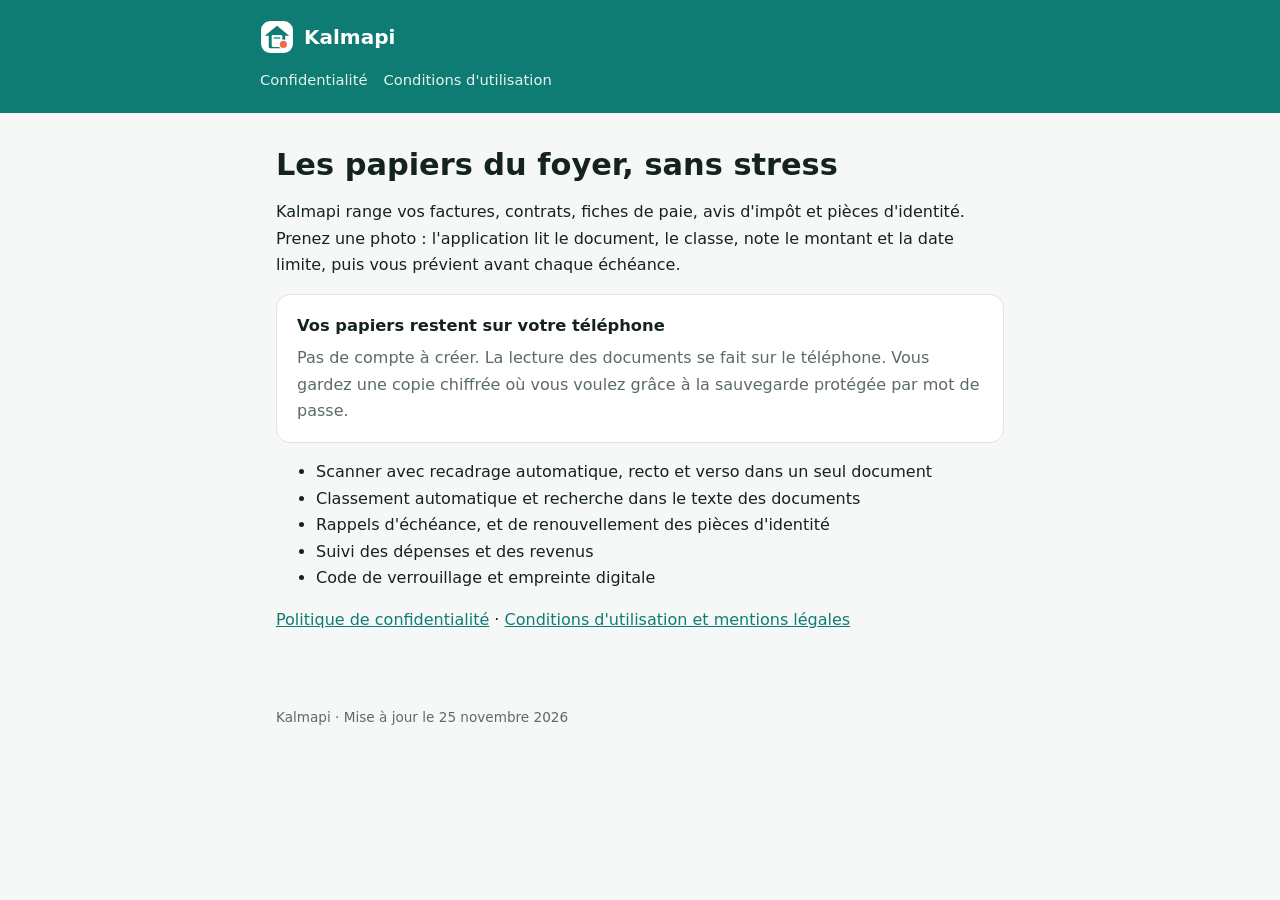
==== index.html @ f2e9c239 "Site Kalmapi : accueil, confidentialité, conditions d'utilisation" ====
<!doctype html><html lang="fr"><head><meta charset="utf-8"><meta name="viewport" content="width=device-width,initial-scale=1,viewport-fit=cover"><title>Kalmapi</title><meta name="description" content="Kalmapi range les papiers de votre foyer : factures, contrats, pièces d'identité, échéances et budget."><link rel="stylesheet" href="style.css"><link rel="icon" href="data:image/svg+xml,%3Csvg xmlns='http://www.w3.org/2000/svg' viewBox='0 0 64 64'%3E%3Crect width='64' height='64' rx='17' fill='%230F7C74'/%3E%3C/svg%3E"></head><body>
<header><div class="in"><a href="index.html"><svg width="34" height="34" viewBox="0 0 64 64" aria-hidden="true"><rect x="2" y="2" width="60" height="60" rx="17" fill="#fff"/><path d="M32 11 9 29.5h7.5V51a2 2 0 0 0 2 2h27a2 2 0 0 0 2-2V29.5H55Z" fill="#0F7C74"/><rect x="22" y="28" width="20" height="23" rx="2.5" fill="#fff"/><rect x="25.5" y="32.5" width="13" height="2.6" rx="1.3" fill="#1AA388"/><circle cx="44" cy="46" r="8" fill="#F06A4C" stroke="#fff" stroke-width="2.5"/></svg> Kalmapi</a><nav><a href="confidentialite.html">Confidentialité</a><a href="conditions.html">Conditions d'utilisation</a></nav></div></header><main>
<h1>Les papiers du foyer, sans stress</h1>
<p>Kalmapi range vos factures, contrats, fiches de paie, avis d'impôt et pièces d'identité. Prenez une photo : l'application lit le document, le classe, note le montant et la date limite, puis vous prévient avant chaque échéance.</p>
<div class="card"><h3 style="margin-top:0">Vos papiers restent sur votre téléphone</h3><p class="m" style="margin:0">Pas de compte à créer. La lecture des documents se fait sur le téléphone. Vous gardez une copie chiffrée où vous voulez grâce à la sauvegarde protégée par mot de passe.</p></div>
<ul><li>Scanner avec recadrage automatique, recto et verso dans un seul document</li><li>Classement automatique et recherche dans le texte des documents</li><li>Rappels d'échéance, et de renouvellement des pièces d'identité</li><li>Suivi des dépenses et des revenus</li><li>Code de verrouillage et empreinte digitale</li></ul>
<p><a href="confidentialite.html">Politique de confidentialité</a> · <a href="conditions.html">Conditions d'utilisation et mentions légales</a></p>
</main><footer>Kalmapi · Mise à jour le 25 novembre 2026</footer></body></html>
---- style.css ----
:root{--bg:#F6F8F7;--card:#fff;--fg:#14231F;--muted:#5B6B66;--accent:#0F7C74;--line:#DDE6E3}
@media (prefers-color-scheme:dark){:root{--bg:#0F1715;--card:#16211E;--fg:#E7EFEC;--muted:#9AAAA5;--accent:#3FBFAE;--line:#25332F}}
*{box-sizing:border-box}
body{margin:0;background:var(--bg);color:var(--fg);font:16px/1.65 Inter,system-ui,-apple-system,"Segoe UI",Roboto,sans-serif}
header{background:var(--accent);color:#fff;padding:20px max(16px,env(safe-area-inset-left))}
header .in,main{max-width:760px;margin:0 auto}
header a{color:#fff;text-decoration:none;font-weight:700;font-size:1.25rem;display:inline-flex;align-items:center;gap:10px}
header nav{margin-top:6px;font-size:.92rem}header nav a{font-size:.92rem;font-weight:500;opacity:.9;margin-right:16px}
main{padding:28px max(16px,env(safe-area-inset-left)) 56px}
h1{font-size:1.9rem;line-height:1.2;margin:.2em 0 .3em;text-wrap:balance}
h2{font-size:1.2rem;margin:2em 0 .5em;color:var(--accent)}
h3{font-size:1.02rem;margin:1.4em 0 .3em}
p,li{max-width:68ch}.m{color:var(--muted)}
a{color:var(--accent)}
table{border-collapse:collapse;width:100%;margin:12px 0;font-size:.94rem}
.tw{overflow-x:auto}th,td{border:1px solid var(--line);padding:8px 10px;text-align:left;vertical-align:top}th{background:var(--card)}
.card{background:var(--card);border:1px solid var(--line);border-radius:14px;padding:18px 20px;margin:16px 0}
.todo{background:#FFF4D6;color:#5A4300;border-radius:6px;padding:0 4px}
@media (prefers-color-scheme:dark){.todo{background:#4A3B10;color:#FFE7A3}}
footer{max-width:760px;margin:0 auto;padding:0 16px 40px;color:var(--muted);font-size:.85rem}
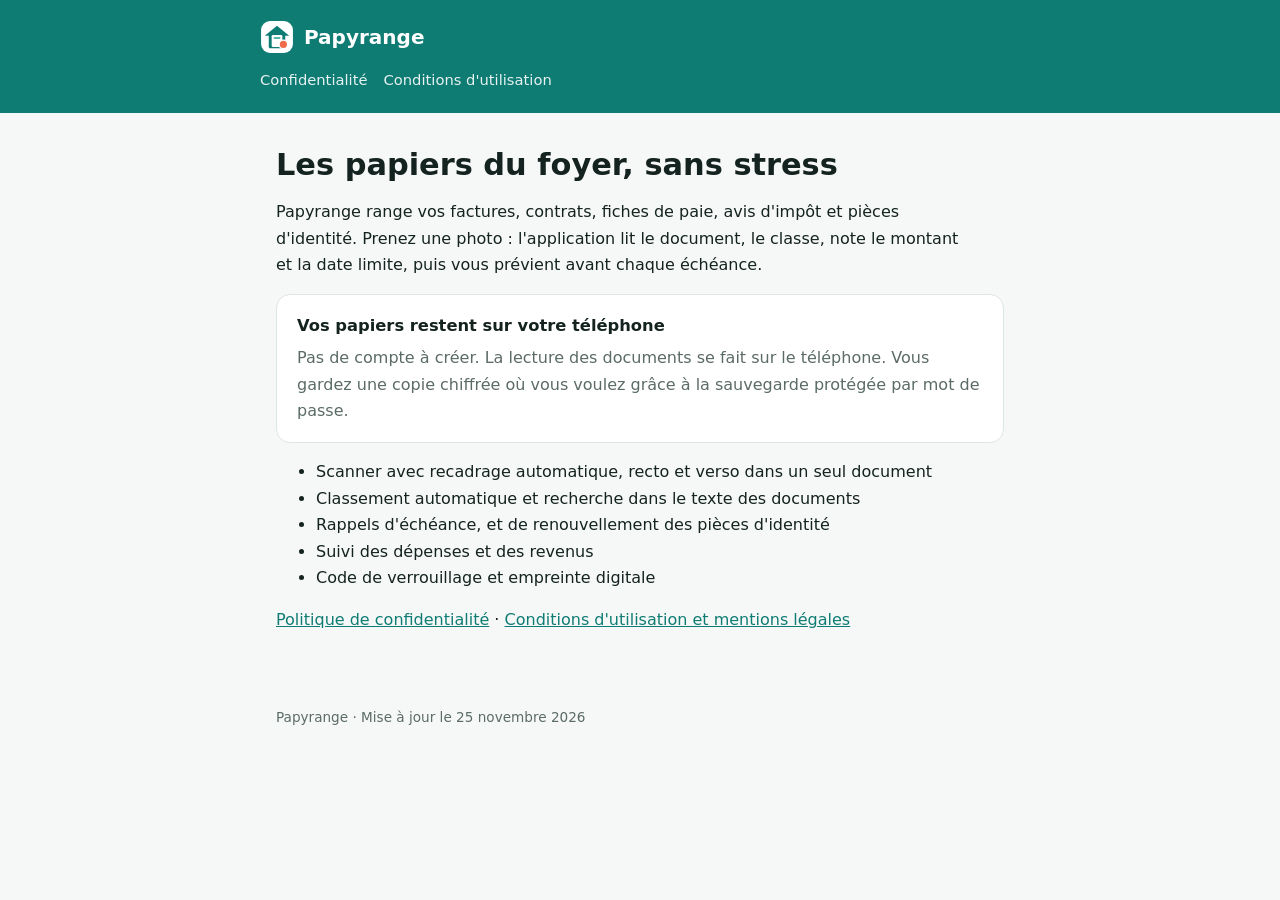
==== commit 436c5adf: "Nouveau nom : Papyrange" ====
--- a/index.html
+++ b/index.html
@@ -1,8 +1,8 @@
-<!doctype html><html lang="fr"><head><meta charset="utf-8"><meta name="viewport" content="width=device-width,initial-scale=1,viewport-fit=cover"><title>Kalmapi</title><meta name="description" content="Kalmapi range les papiers de votre foyer : factures, contrats, pièces d'identité, échéances et budget."><link rel="stylesheet" href="style.css"><link rel="icon" href="data:image/svg+xml,%3Csvg xmlns='http://www.w3.org/2000/svg' viewBox='0 0 64 64'%3E%3Crect width='64' height='64' rx='17' fill='%230F7C74'/%3E%3C/svg%3E"></head><body>
-<header><div class="in"><a href="index.html"><svg width="34" height="34" viewBox="0 0 64 64" aria-hidden="true"><rect x="2" y="2" width="60" height="60" rx="17" fill="#fff"/><path d="M32 11 9 29.5h7.5V51a2 2 0 0 0 2 2h27a2 2 0 0 0 2-2V29.5H55Z" fill="#0F7C74"/><rect x="22" y="28" width="20" height="23" rx="2.5" fill="#fff"/><rect x="25.5" y="32.5" width="13" height="2.6" rx="1.3" fill="#1AA388"/><circle cx="44" cy="46" r="8" fill="#F06A4C" stroke="#fff" stroke-width="2.5"/></svg> Kalmapi</a><nav><a href="confidentialite.html">Confidentialité</a><a href="conditions.html">Conditions d'utilisation</a></nav></div></header><main>
+<!doctype html><html lang="fr"><head><meta charset="utf-8"><meta name="viewport" content="width=device-width,initial-scale=1,viewport-fit=cover"><title>Papyrange</title><meta name="description" content="Papyrange range les papiers de votre foyer : factures, contrats, pièces d'identité, échéances et budget."><link rel="stylesheet" href="style.css"><link rel="icon" href="data:image/svg+xml,%3Csvg xmlns='http://www.w3.org/2000/svg' viewBox='0 0 64 64'%3E%3Crect width='64' height='64' rx='17' fill='%230F7C74'/%3E%3C/svg%3E"></head><body>
+<header><div class="in"><a href="index.html"><svg width="34" height="34" viewBox="0 0 64 64" aria-hidden="true"><rect x="2" y="2" width="60" height="60" rx="17" fill="#fff"/><path d="M32 11 9 29.5h7.5V51a2 2 0 0 0 2 2h27a2 2 0 0 0 2-2V29.5H55Z" fill="#0F7C74"/><rect x="22" y="28" width="20" height="23" rx="2.5" fill="#fff"/><rect x="25.5" y="32.5" width="13" height="2.6" rx="1.3" fill="#1AA388"/><circle cx="44" cy="46" r="8" fill="#F06A4C" stroke="#fff" stroke-width="2.5"/></svg> Papyrange</a><nav><a href="confidentialite.html">Confidentialité</a><a href="conditions.html">Conditions d'utilisation</a></nav></div></header><main>
 <h1>Les papiers du foyer, sans stress</h1>
-<p>Kalmapi range vos factures, contrats, fiches de paie, avis d'impôt et pièces d'identité. Prenez une photo : l'application lit le document, le classe, note le montant et la date limite, puis vous prévient avant chaque échéance.</p>
+<p>Papyrange range vos factures, contrats, fiches de paie, avis d'impôt et pièces d'identité. Prenez une photo : l'application lit le document, le classe, note le montant et la date limite, puis vous prévient avant chaque échéance.</p>
 <div class="card"><h3 style="margin-top:0">Vos papiers restent sur votre téléphone</h3><p class="m" style="margin:0">Pas de compte à créer. La lecture des documents se fait sur le téléphone. Vous gardez une copie chiffrée où vous voulez grâce à la sauvegarde protégée par mot de passe.</p></div>
 <ul><li>Scanner avec recadrage automatique, recto et verso dans un seul document</li><li>Classement automatique et recherche dans le texte des documents</li><li>Rappels d'échéance, et de renouvellement des pièces d'identité</li><li>Suivi des dépenses et des revenus</li><li>Code de verrouillage et empreinte digitale</li></ul>
 <p><a href="confidentialite.html">Politique de confidentialité</a> · <a href="conditions.html">Conditions d'utilisation et mentions légales</a></p>
-</main><footer>Kalmapi · Mise à jour le 25 novembre 2026</footer></body></html>
+</main><footer>Papyrange · Mise à jour le 25 novembre 2026</footer></body></html>
